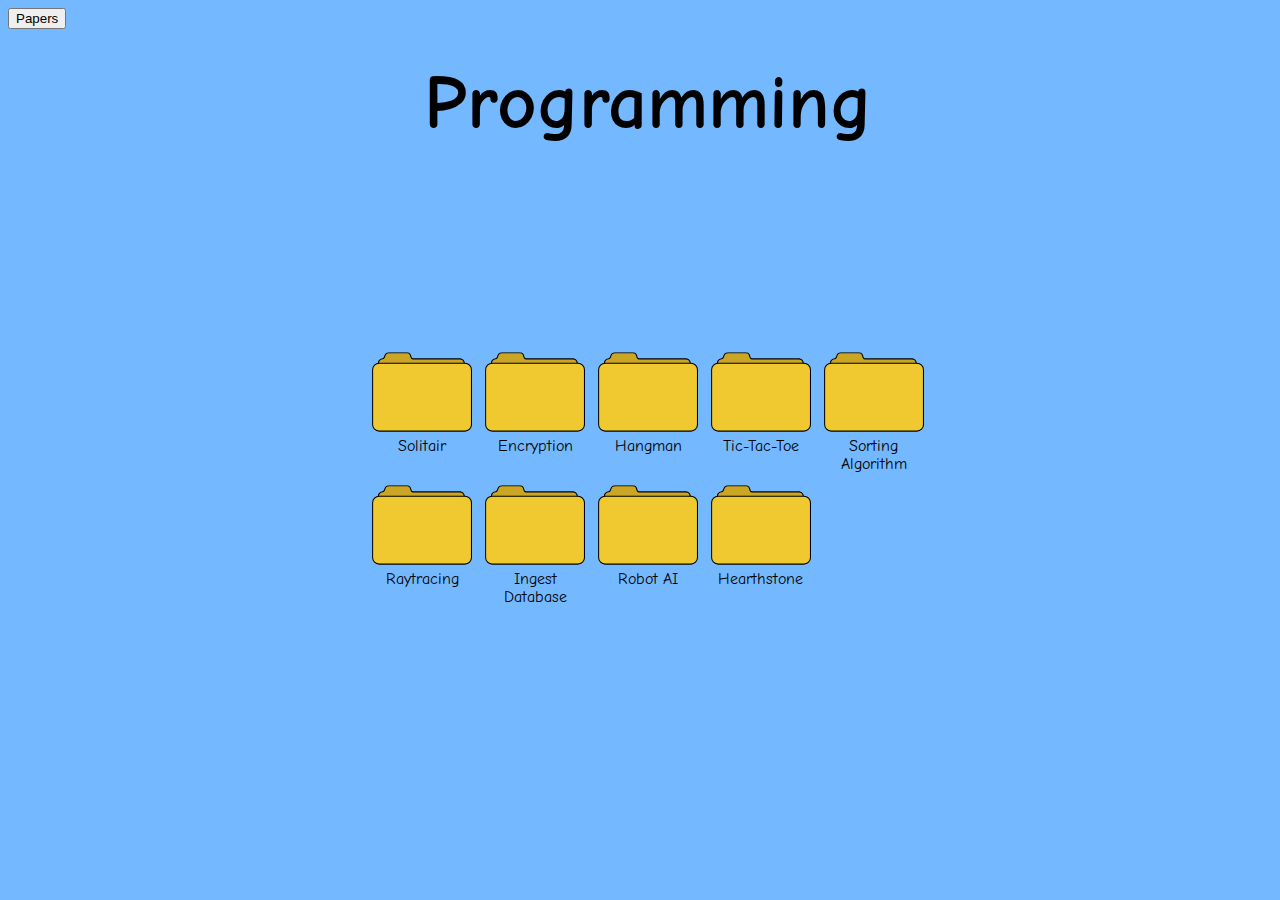
==== index.html @ 3d907f5b "s" ====
<html>
    <head>
        <meta charset="UTF-8">
        <title>Portfolio</title>
        <link rel="stylesheet" href="style.css">  
        <link rel="stylesheet" href="transission.css">  
        <link href="https://fonts.googleapis.com/css2?family=Comic+Neue:wght@300&display=swap" rel="stylesheet">  
        <link href="https://fonts.googleapis.com/css2?family=Comic+Neue:wght@300;400&display=swap" rel="stylesheet">
    </head>
<body>
    <h1>Programming</h1>
    <button onclick="location.href='mainSides/papers.html';">Papers</button>
    <div class="grid-container">
        <div class="grid-item" onclick="location.href='programming/solitair.html';">
            <svg id="Layer_1" data-name="Layer 1" xmlns="http://www.w3.org/2000/svg" viewBox="0 0 277 220"><defs><style>.cls-1{fill:#cba524;}.cls-2{fill:#fff;stroke:#000;stroke-miterlimit:10;stroke-width:3px;}.cls-3{fill:#efc92f;}</style></defs><path class="cls-1" d="M373.75,260.5a12.32,12.32,0,0,1-9.17-4,2.49,2.49,0,0,0-1.85-.82,2.44,2.44,0,0,0-.8.13,14.19,14.19,0,0,1-4.47.73H306.71c-.21,0-.41,0-.62,0l-.9-.05-.47.46a10.7,10.7,0,0,1-7.54,3h-7.79a11.28,11.28,0,0,1-11.5-11v-7c0-5.94,6-10.49,11.64-11,3.26-.31,4.41-3.45,5.53-6.49,1.7-4.66,3.63-9.93,12.61-9.93H356.5c7.76,0,9.31,4.92,10.8,9.68,1.08,3.43,2.31,7.32,6.45,7.32H502.42c7.21,0,13.08,5.62,13.08,12.53V248c0,6.91-5.87,12.53-13.08,12.53Z" transform="translate(-260 -213)"/><path d="M356.5,216c6.34,0,7.69,3.28,9.37,8.63,1.12,3.53,2.64,8.37,7.88,8.37H502.42A11.33,11.33,0,0,1,514,244V248a11.33,11.33,0,0,1-11.58,11H373.75a10.82,10.82,0,0,1-8.05-3.54,4,4,0,0,0-3-1.32,3.93,3.93,0,0,0-1.27.21,12.69,12.69,0,0,1-4,.65H306.71l-.52,0-.24,0-1.33-.08-.95.93a9.22,9.22,0,0,1-6.49,2.61h-7.79a9.78,9.78,0,0,1-10-9.52v-7c0-5.05,5.42-9.07,10.28-9.53,4.21-.4,5.64-4.32,6.8-7.47,1.68-4.6,3.27-8.94,11.2-8.94H356.5m0-3H307.67c-16.1,0-12.14,15.84-18.28,16.42s-13,5.61-13,12.52v7a12.76,12.76,0,0,0,13,12.52h7.79a12.24,12.24,0,0,0,8.59-3.47c.31,0,.62.05.94.05h50.75a15.56,15.56,0,0,0,5-.81,1.13,1.13,0,0,1,.32-.05,1,1,0,0,1,.74.33A13.79,13.79,0,0,0,373.75,262H502.42c8.05,0,14.58-6.28,14.58-14V244c0-7.75-6.53-14-14.58-14H373.75c-7.38,0-2.18-17-17.25-17Z" transform="translate(-260 -213)"/><path class="cls-2" d="M291.5,228.5" transform="translate(-260 -213)"/><path class="cls-2" d="M298,225" transform="translate(-260 -213)"/><path class="cls-2" d="M297,225" transform="translate(-260 -213)"/><rect class="cls-3" x="1.5" y="30.5" width="274" height="188" rx="18.29"/><path d="M517.21,245A16.81,16.81,0,0,1,534,261.79V413.21A16.81,16.81,0,0,1,517.21,430H279.79A16.81,16.81,0,0,1,263,413.21V261.79A16.81,16.81,0,0,1,279.79,245H517.21m0-3H279.79A19.79,19.79,0,0,0,260,261.79V413.21A19.79,19.79,0,0,0,279.79,433H517.21A19.79,19.79,0,0,0,537,413.21V261.79A19.79,19.79,0,0,0,517.21,242Z" transform="translate(-260 -213)"/></svg>
            <p href="programming/solitair.html">Solitair</p>
        </div>
        <div class="grid-item" onclick="location.href='programming/encryption.html';">
            <svg id="Layer_1" data-name="Layer 1" xmlns="http://www.w3.org/2000/svg" viewBox="0 0 277 220"><defs><style>.cls-1{fill:#cba524;}.cls-2{fill:#fff;stroke:#000;stroke-miterlimit:10;stroke-width:3px;}.cls-3{fill:#efc92f;}</style></defs><path class="cls-1" d="M373.75,260.5a12.32,12.32,0,0,1-9.17-4,2.49,2.49,0,0,0-1.85-.82,2.44,2.44,0,0,0-.8.13,14.19,14.19,0,0,1-4.47.73H306.71c-.21,0-.41,0-.62,0l-.9-.05-.47.46a10.7,10.7,0,0,1-7.54,3h-7.79a11.28,11.28,0,0,1-11.5-11v-7c0-5.94,6-10.49,11.64-11,3.26-.31,4.41-3.45,5.53-6.49,1.7-4.66,3.63-9.93,12.61-9.93H356.5c7.76,0,9.31,4.92,10.8,9.68,1.08,3.43,2.31,7.32,6.45,7.32H502.42c7.21,0,13.08,5.62,13.08,12.53V248c0,6.91-5.87,12.53-13.08,12.53Z" transform="translate(-260 -213)"/><path d="M356.5,216c6.34,0,7.69,3.28,9.37,8.63,1.12,3.53,2.64,8.37,7.88,8.37H502.42A11.33,11.33,0,0,1,514,244V248a11.33,11.33,0,0,1-11.58,11H373.75a10.82,10.82,0,0,1-8.05-3.54,4,4,0,0,0-3-1.32,3.93,3.93,0,0,0-1.27.21,12.69,12.69,0,0,1-4,.65H306.71l-.52,0-.24,0-1.33-.08-.95.93a9.22,9.22,0,0,1-6.49,2.61h-7.79a9.78,9.78,0,0,1-10-9.52v-7c0-5.05,5.42-9.07,10.28-9.53,4.21-.4,5.64-4.32,6.8-7.47,1.68-4.6,3.27-8.94,11.2-8.94H356.5m0-3H307.67c-16.1,0-12.14,15.84-18.28,16.42s-13,5.61-13,12.52v7a12.76,12.76,0,0,0,13,12.52h7.79a12.24,12.24,0,0,0,8.59-3.47c.31,0,.62.05.94.05h50.75a15.56,15.56,0,0,0,5-.81,1.13,1.13,0,0,1,.32-.05,1,1,0,0,1,.74.33A13.79,13.79,0,0,0,373.75,262H502.42c8.05,0,14.58-6.28,14.58-14V244c0-7.75-6.53-14-14.58-14H373.75c-7.38,0-2.18-17-17.25-17Z" transform="translate(-260 -213)"/><path class="cls-2" d="M291.5,228.5" transform="translate(-260 -213)"/><path class="cls-2" d="M298,225" transform="translate(-260 -213)"/><path class="cls-2" d="M297,225" transform="translate(-260 -213)"/><rect class="cls-3" x="1.5" y="30.5" width="274" height="188" rx="18.29"/><path d="M517.21,245A16.81,16.81,0,0,1,534,261.79V413.21A16.81,16.81,0,0,1,517.21,430H279.79A16.81,16.81,0,0,1,263,413.21V261.79A16.81,16.81,0,0,1,279.79,245H517.21m0-3H279.79A19.79,19.79,0,0,0,260,261.79V413.21A19.79,19.79,0,0,0,279.79,433H517.21A19.79,19.79,0,0,0,537,413.21V261.79A19.79,19.79,0,0,0,517.21,242Z" transform="translate(-260 -213)"/></svg>
            <p>Encryption</p>
        </div>
        <div class="grid-item" onclick="location.href='programming/hangman.html';">
            <svg id="Layer_1" data-name="Layer 1" xmlns="http://www.w3.org/2000/svg" viewBox="0 0 277 220"><defs><style>.cls-1{fill:#cba524;}.cls-2{fill:#fff;stroke:#000;stroke-miterlimit:10;stroke-width:3px;}.cls-3{fill:#efc92f;}</style></defs><path class="cls-1" d="M373.75,260.5a12.32,12.32,0,0,1-9.17-4,2.49,2.49,0,0,0-1.85-.82,2.44,2.44,0,0,0-.8.13,14.19,14.19,0,0,1-4.47.73H306.71c-.21,0-.41,0-.62,0l-.9-.05-.47.46a10.7,10.7,0,0,1-7.54,3h-7.79a11.28,11.28,0,0,1-11.5-11v-7c0-5.94,6-10.49,11.64-11,3.26-.31,4.41-3.45,5.53-6.49,1.7-4.66,3.63-9.93,12.61-9.93H356.5c7.76,0,9.31,4.92,10.8,9.68,1.08,3.43,2.31,7.32,6.45,7.32H502.42c7.21,0,13.08,5.62,13.08,12.53V248c0,6.91-5.87,12.53-13.08,12.53Z" transform="translate(-260 -213)"/><path d="M356.5,216c6.34,0,7.69,3.28,9.37,8.63,1.12,3.53,2.64,8.37,7.88,8.37H502.42A11.33,11.33,0,0,1,514,244V248a11.33,11.33,0,0,1-11.58,11H373.75a10.82,10.82,0,0,1-8.05-3.54,4,4,0,0,0-3-1.32,3.93,3.93,0,0,0-1.27.21,12.69,12.69,0,0,1-4,.65H306.71l-.52,0-.24,0-1.33-.08-.95.93a9.22,9.22,0,0,1-6.49,2.61h-7.79a9.78,9.78,0,0,1-10-9.52v-7c0-5.05,5.42-9.07,10.28-9.53,4.21-.4,5.64-4.32,6.8-7.47,1.68-4.6,3.27-8.94,11.2-8.94H356.5m0-3H307.67c-16.1,0-12.14,15.84-18.28,16.42s-13,5.61-13,12.52v7a12.76,12.76,0,0,0,13,12.52h7.79a12.24,12.24,0,0,0,8.59-3.47c.31,0,.62.05.94.05h50.75a15.56,15.56,0,0,0,5-.81,1.13,1.13,0,0,1,.32-.05,1,1,0,0,1,.74.33A13.79,13.79,0,0,0,373.75,262H502.42c8.05,0,14.58-6.28,14.58-14V244c0-7.75-6.53-14-14.58-14H373.75c-7.38,0-2.18-17-17.25-17Z" transform="translate(-260 -213)"/><path class="cls-2" d="M291.5,228.5" transform="translate(-260 -213)"/><path class="cls-2" d="M298,225" transform="translate(-260 -213)"/><path class="cls-2" d="M297,225" transform="translate(-260 -213)"/><rect class="cls-3" x="1.5" y="30.5" width="274" height="188" rx="18.29"/><path d="M517.21,245A16.81,16.81,0,0,1,534,261.79V413.21A16.81,16.81,0,0,1,517.21,430H279.79A16.81,16.81,0,0,1,263,413.21V261.79A16.81,16.81,0,0,1,279.79,245H517.21m0-3H279.79A19.79,19.79,0,0,0,260,261.79V413.21A19.79,19.79,0,0,0,279.79,433H517.21A19.79,19.79,0,0,0,537,413.21V261.79A19.79,19.79,0,0,0,517.21,242Z" transform="translate(-260 -213)"/></svg>
            <p>Hangman</p>
        </div>
        <div class="grid-item">
            <svg id="Layer_1" data-name="Layer 1" xmlns="http://www.w3.org/2000/svg" viewBox="0 0 277 220"><defs><style>.cls-1{fill:#cba524;}.cls-2{fill:#fff;stroke:#000;stroke-miterlimit:10;stroke-width:3px;}.cls-3{fill:#efc92f;}</style></defs><path class="cls-1" d="M373.75,260.5a12.32,12.32,0,0,1-9.17-4,2.49,2.49,0,0,0-1.85-.82,2.44,2.44,0,0,0-.8.13,14.19,14.19,0,0,1-4.47.73H306.71c-.21,0-.41,0-.62,0l-.9-.05-.47.46a10.7,10.7,0,0,1-7.54,3h-7.79a11.28,11.28,0,0,1-11.5-11v-7c0-5.94,6-10.49,11.64-11,3.26-.31,4.41-3.45,5.53-6.49,1.7-4.66,3.63-9.93,12.61-9.93H356.5c7.76,0,9.31,4.92,10.8,9.68,1.08,3.43,2.31,7.32,6.45,7.32H502.42c7.21,0,13.08,5.62,13.08,12.53V248c0,6.91-5.87,12.53-13.08,12.53Z" transform="translate(-260 -213)"/><path d="M356.5,216c6.34,0,7.69,3.28,9.37,8.63,1.12,3.53,2.64,8.37,7.88,8.37H502.42A11.33,11.33,0,0,1,514,244V248a11.33,11.33,0,0,1-11.58,11H373.75a10.82,10.82,0,0,1-8.05-3.54,4,4,0,0,0-3-1.32,3.93,3.93,0,0,0-1.27.21,12.69,12.69,0,0,1-4,.65H306.71l-.52,0-.24,0-1.33-.08-.95.93a9.22,9.22,0,0,1-6.49,2.61h-7.79a9.78,9.78,0,0,1-10-9.52v-7c0-5.05,5.42-9.07,10.28-9.53,4.21-.4,5.64-4.32,6.8-7.47,1.68-4.6,3.27-8.94,11.2-8.94H356.5m0-3H307.67c-16.1,0-12.14,15.84-18.28,16.42s-13,5.61-13,12.52v7a12.76,12.76,0,0,0,13,12.52h7.79a12.24,12.24,0,0,0,8.59-3.47c.31,0,.62.05.94.05h50.75a15.56,15.56,0,0,0,5-.81,1.13,1.13,0,0,1,.32-.05,1,1,0,0,1,.74.33A13.79,13.79,0,0,0,373.75,262H502.42c8.05,0,14.58-6.28,14.58-14V244c0-7.75-6.53-14-14.58-14H373.75c-7.38,0-2.18-17-17.25-17Z" transform="translate(-260 -213)"/><path class="cls-2" d="M291.5,228.5" transform="translate(-260 -213)"/><path class="cls-2" d="M298,225" transform="translate(-260 -213)"/><path class="cls-2" d="M297,225" transform="translate(-260 -213)"/><rect class="cls-3" x="1.5" y="30.5" width="274" height="188" rx="18.29"/><path d="M517.21,245A16.81,16.81,0,0,1,534,261.79V413.21A16.81,16.81,0,0,1,517.21,430H279.79A16.81,16.81,0,0,1,263,413.21V261.79A16.81,16.81,0,0,1,279.79,245H517.21m0-3H279.79A19.79,19.79,0,0,0,260,261.79V413.21A19.79,19.79,0,0,0,279.79,433H517.21A19.79,19.79,0,0,0,537,413.21V261.79A19.79,19.79,0,0,0,517.21,242Z" transform="translate(-260 -213)"/></svg>
            <p>Tic-Tac-Toe</p>
        </div>
        <div class="grid-item">
            <svg id="Layer_1" data-name="Layer 1" xmlns="http://www.w3.org/2000/svg" viewBox="0 0 277 220"><defs><style>.cls-1{fill:#cba524;}.cls-2{fill:#fff;stroke:#000;stroke-miterlimit:10;stroke-width:3px;}.cls-3{fill:#efc92f;}</style></defs><path class="cls-1" d="M373.75,260.5a12.32,12.32,0,0,1-9.17-4,2.49,2.49,0,0,0-1.85-.82,2.44,2.44,0,0,0-.8.13,14.19,14.19,0,0,1-4.47.73H306.71c-.21,0-.41,0-.62,0l-.9-.05-.47.46a10.7,10.7,0,0,1-7.54,3h-7.79a11.28,11.28,0,0,1-11.5-11v-7c0-5.94,6-10.49,11.64-11,3.26-.31,4.41-3.45,5.53-6.49,1.7-4.66,3.63-9.93,12.61-9.93H356.5c7.76,0,9.31,4.92,10.8,9.68,1.08,3.43,2.31,7.32,6.45,7.32H502.42c7.21,0,13.08,5.62,13.08,12.53V248c0,6.91-5.87,12.53-13.08,12.53Z" transform="translate(-260 -213)"/><path d="M356.5,216c6.34,0,7.69,3.28,9.37,8.63,1.12,3.53,2.64,8.37,7.88,8.37H502.42A11.33,11.33,0,0,1,514,244V248a11.33,11.33,0,0,1-11.58,11H373.75a10.82,10.82,0,0,1-8.05-3.54,4,4,0,0,0-3-1.32,3.93,3.93,0,0,0-1.27.21,12.69,12.69,0,0,1-4,.65H306.71l-.52,0-.24,0-1.33-.08-.95.93a9.22,9.22,0,0,1-6.49,2.61h-7.79a9.78,9.78,0,0,1-10-9.52v-7c0-5.05,5.42-9.07,10.28-9.53,4.21-.4,5.64-4.32,6.8-7.47,1.68-4.6,3.27-8.94,11.2-8.94H356.5m0-3H307.67c-16.1,0-12.14,15.84-18.28,16.42s-13,5.61-13,12.52v7a12.76,12.76,0,0,0,13,12.52h7.79a12.24,12.24,0,0,0,8.59-3.47c.31,0,.62.05.94.05h50.75a15.56,15.56,0,0,0,5-.81,1.13,1.13,0,0,1,.32-.05,1,1,0,0,1,.74.33A13.79,13.79,0,0,0,373.75,262H502.42c8.05,0,14.58-6.28,14.58-14V244c0-7.75-6.53-14-14.58-14H373.75c-7.38,0-2.18-17-17.25-17Z" transform="translate(-260 -213)"/><path class="cls-2" d="M291.5,228.5" transform="translate(-260 -213)"/><path class="cls-2" d="M298,225" transform="translate(-260 -213)"/><path class="cls-2" d="M297,225" transform="translate(-260 -213)"/><rect class="cls-3" x="1.5" y="30.5" width="274" height="188" rx="18.29"/><path d="M517.21,245A16.81,16.81,0,0,1,534,261.79V413.21A16.81,16.81,0,0,1,517.21,430H279.79A16.81,16.81,0,0,1,263,413.21V261.79A16.81,16.81,0,0,1,279.79,245H517.21m0-3H279.79A19.79,19.79,0,0,0,260,261.79V413.21A19.79,19.79,0,0,0,279.79,433H517.21A19.79,19.79,0,0,0,537,413.21V261.79A19.79,19.79,0,0,0,517.21,242Z" transform="translate(-260 -213)"/></svg>
            <p>Sorting Algorithm</p>
        </div>
        <div class="grid-item">
            <svg id="Layer_1" data-name="Layer 1" xmlns="http://www.w3.org/2000/svg" viewBox="0 0 277 220"><defs><style>.cls-1{fill:#cba524;}.cls-2{fill:#fff;stroke:#000;stroke-miterlimit:10;stroke-width:3px;}.cls-3{fill:#efc92f;}</style></defs><path class="cls-1" d="M373.75,260.5a12.32,12.32,0,0,1-9.17-4,2.49,2.49,0,0,0-1.85-.82,2.44,2.44,0,0,0-.8.13,14.19,14.19,0,0,1-4.47.73H306.71c-.21,0-.41,0-.62,0l-.9-.05-.47.46a10.7,10.7,0,0,1-7.54,3h-7.79a11.28,11.28,0,0,1-11.5-11v-7c0-5.94,6-10.49,11.64-11,3.26-.31,4.41-3.45,5.53-6.49,1.7-4.66,3.63-9.93,12.61-9.93H356.5c7.76,0,9.31,4.92,10.8,9.68,1.08,3.43,2.31,7.32,6.45,7.32H502.42c7.21,0,13.08,5.62,13.08,12.53V248c0,6.91-5.87,12.53-13.08,12.53Z" transform="translate(-260 -213)"/><path d="M356.5,216c6.34,0,7.69,3.28,9.37,8.63,1.12,3.53,2.64,8.37,7.88,8.37H502.42A11.33,11.33,0,0,1,514,244V248a11.33,11.33,0,0,1-11.58,11H373.75a10.82,10.82,0,0,1-8.05-3.54,4,4,0,0,0-3-1.32,3.93,3.93,0,0,0-1.27.21,12.69,12.69,0,0,1-4,.65H306.71l-.52,0-.24,0-1.33-.08-.95.93a9.22,9.22,0,0,1-6.49,2.61h-7.79a9.78,9.78,0,0,1-10-9.52v-7c0-5.05,5.42-9.07,10.28-9.53,4.21-.4,5.64-4.32,6.8-7.47,1.68-4.6,3.27-8.94,11.2-8.94H356.5m0-3H307.67c-16.1,0-12.14,15.84-18.28,16.42s-13,5.61-13,12.52v7a12.76,12.76,0,0,0,13,12.52h7.79a12.24,12.24,0,0,0,8.59-3.47c.31,0,.62.05.94.05h50.75a15.56,15.56,0,0,0,5-.81,1.13,1.13,0,0,1,.32-.05,1,1,0,0,1,.74.33A13.79,13.79,0,0,0,373.75,262H502.42c8.05,0,14.58-6.28,14.58-14V244c0-7.75-6.53-14-14.58-14H373.75c-7.38,0-2.18-17-17.25-17Z" transform="translate(-260 -213)"/><path class="cls-2" d="M291.5,228.5" transform="translate(-260 -213)"/><path class="cls-2" d="M298,225" transform="translate(-260 -213)"/><path class="cls-2" d="M297,225" transform="translate(-260 -213)"/><rect class="cls-3" x="1.5" y="30.5" width="274" height="188" rx="18.29"/><path d="M517.21,245A16.81,16.81,0,0,1,534,261.79V413.21A16.81,16.81,0,0,1,517.21,430H279.79A16.81,16.81,0,0,1,263,413.21V261.79A16.81,16.81,0,0,1,279.79,245H517.21m0-3H279.79A19.79,19.79,0,0,0,260,261.79V413.21A19.79,19.79,0,0,0,279.79,433H517.21A19.79,19.79,0,0,0,537,413.21V261.79A19.79,19.79,0,0,0,517.21,242Z" transform="translate(-260 -213)"/></svg>
            <p>Raytracing</p>
        </div>
        <div class="grid-item">
            <svg id="Layer_1" data-name="Layer 1" xmlns="http://www.w3.org/2000/svg" viewBox="0 0 277 220"><defs><style>.cls-1{fill:#cba524;}.cls-2{fill:#fff;stroke:#000;stroke-miterlimit:10;stroke-width:3px;}.cls-3{fill:#efc92f;}</style></defs><path class="cls-1" d="M373.75,260.5a12.32,12.32,0,0,1-9.17-4,2.49,2.49,0,0,0-1.85-.82,2.44,2.44,0,0,0-.8.13,14.19,14.19,0,0,1-4.47.73H306.71c-.21,0-.41,0-.62,0l-.9-.05-.47.46a10.7,10.7,0,0,1-7.54,3h-7.79a11.28,11.28,0,0,1-11.5-11v-7c0-5.94,6-10.49,11.64-11,3.26-.31,4.41-3.45,5.53-6.49,1.7-4.66,3.63-9.93,12.61-9.93H356.5c7.76,0,9.31,4.92,10.8,9.68,1.08,3.43,2.31,7.32,6.45,7.32H502.42c7.21,0,13.08,5.62,13.08,12.53V248c0,6.91-5.87,12.53-13.08,12.53Z" transform="translate(-260 -213)"/><path d="M356.5,216c6.34,0,7.69,3.28,9.37,8.63,1.12,3.53,2.64,8.37,7.88,8.37H502.42A11.33,11.33,0,0,1,514,244V248a11.33,11.33,0,0,1-11.58,11H373.75a10.82,10.82,0,0,1-8.05-3.54,4,4,0,0,0-3-1.32,3.93,3.93,0,0,0-1.27.21,12.69,12.69,0,0,1-4,.65H306.71l-.52,0-.24,0-1.33-.08-.95.93a9.22,9.22,0,0,1-6.49,2.61h-7.79a9.78,9.78,0,0,1-10-9.52v-7c0-5.05,5.42-9.07,10.28-9.53,4.21-.4,5.64-4.32,6.8-7.47,1.68-4.6,3.27-8.94,11.2-8.94H356.5m0-3H307.67c-16.1,0-12.14,15.84-18.28,16.42s-13,5.61-13,12.52v7a12.76,12.76,0,0,0,13,12.52h7.79a12.24,12.24,0,0,0,8.59-3.47c.31,0,.62.05.94.05h50.75a15.56,15.56,0,0,0,5-.81,1.13,1.13,0,0,1,.32-.05,1,1,0,0,1,.74.33A13.79,13.79,0,0,0,373.75,262H502.42c8.05,0,14.58-6.28,14.58-14V244c0-7.75-6.53-14-14.58-14H373.75c-7.38,0-2.18-17-17.25-17Z" transform="translate(-260 -213)"/><path class="cls-2" d="M291.5,228.5" transform="translate(-260 -213)"/><path class="cls-2" d="M298,225" transform="translate(-260 -213)"/><path class="cls-2" d="M297,225" transform="translate(-260 -213)"/><rect class="cls-3" x="1.5" y="30.5" width="274" height="188" rx="18.29"/><path d="M517.21,245A16.81,16.81,0,0,1,534,261.79V413.21A16.81,16.81,0,0,1,517.21,430H279.79A16.81,16.81,0,0,1,263,413.21V261.79A16.81,16.81,0,0,1,279.79,245H517.21m0-3H279.79A19.79,19.79,0,0,0,260,261.79V413.21A19.79,19.79,0,0,0,279.79,433H517.21A19.79,19.79,0,0,0,537,413.21V261.79A19.79,19.79,0,0,0,517.21,242Z" transform="translate(-260 -213)"/></svg>
            <p>Ingest Database</p>
        </div>
        <div class="grid-item">
            <svg id="Layer_1" data-name="Layer 1" xmlns="http://www.w3.org/2000/svg" viewBox="0 0 277 220"><defs><style>.cls-1{fill:#cba524;}.cls-2{fill:#fff;stroke:#000;stroke-miterlimit:10;stroke-width:3px;}.cls-3{fill:#efc92f;}</style></defs><path class="cls-1" d="M373.75,260.5a12.32,12.32,0,0,1-9.17-4,2.49,2.49,0,0,0-1.85-.82,2.44,2.44,0,0,0-.8.13,14.19,14.19,0,0,1-4.47.73H306.71c-.21,0-.41,0-.62,0l-.9-.05-.47.46a10.7,10.7,0,0,1-7.54,3h-7.79a11.28,11.28,0,0,1-11.5-11v-7c0-5.94,6-10.49,11.64-11,3.26-.31,4.41-3.45,5.53-6.49,1.7-4.66,3.63-9.93,12.61-9.93H356.5c7.76,0,9.31,4.92,10.8,9.68,1.08,3.43,2.31,7.32,6.45,7.32H502.42c7.21,0,13.08,5.62,13.08,12.53V248c0,6.91-5.87,12.53-13.08,12.53Z" transform="translate(-260 -213)"/><path d="M356.5,216c6.34,0,7.69,3.28,9.37,8.63,1.12,3.53,2.64,8.37,7.88,8.37H502.42A11.33,11.33,0,0,1,514,244V248a11.33,11.33,0,0,1-11.58,11H373.75a10.82,10.82,0,0,1-8.05-3.54,4,4,0,0,0-3-1.32,3.93,3.93,0,0,0-1.27.21,12.69,12.69,0,0,1-4,.65H306.71l-.52,0-.24,0-1.33-.08-.95.93a9.22,9.22,0,0,1-6.49,2.61h-7.79a9.78,9.78,0,0,1-10-9.52v-7c0-5.05,5.42-9.07,10.28-9.53,4.21-.4,5.64-4.32,6.8-7.47,1.68-4.6,3.27-8.94,11.2-8.94H356.5m0-3H307.67c-16.1,0-12.14,15.84-18.28,16.42s-13,5.61-13,12.52v7a12.76,12.76,0,0,0,13,12.52h7.79a12.24,12.24,0,0,0,8.59-3.47c.31,0,.62.05.94.05h50.75a15.56,15.56,0,0,0,5-.81,1.13,1.13,0,0,1,.32-.05,1,1,0,0,1,.74.33A13.79,13.79,0,0,0,373.75,262H502.42c8.05,0,14.58-6.28,14.58-14V244c0-7.75-6.53-14-14.58-14H373.75c-7.38,0-2.18-17-17.25-17Z" transform="translate(-260 -213)"/><path class="cls-2" d="M291.5,228.5" transform="translate(-260 -213)"/><path class="cls-2" d="M298,225" transform="translate(-260 -213)"/><path class="cls-2" d="M297,225" transform="translate(-260 -213)"/><rect class="cls-3" x="1.5" y="30.5" width="274" height="188" rx="18.29"/><path d="M517.21,245A16.81,16.81,0,0,1,534,261.79V413.21A16.81,16.81,0,0,1,517.21,430H279.79A16.81,16.81,0,0,1,263,413.21V261.79A16.81,16.81,0,0,1,279.79,245H517.21m0-3H279.79A19.79,19.79,0,0,0,260,261.79V413.21A19.79,19.79,0,0,0,279.79,433H517.21A19.79,19.79,0,0,0,537,413.21V261.79A19.79,19.79,0,0,0,517.21,242Z" transform="translate(-260 -213)"/></svg>
            <p>Robot AI</p>
        </div>
        <div class="grid-item">
            <svg id="Layer_1" data-name="Layer 1" xmlns="http://www.w3.org/2000/svg" viewBox="0 0 277 220"><defs><style>.cls-1{fill:#cba524;}.cls-2{fill:#fff;stroke:#000;stroke-miterlimit:10;stroke-width:3px;}.cls-3{fill:#efc92f;}</style></defs><path class="cls-1" d="M373.75,260.5a12.32,12.32,0,0,1-9.17-4,2.49,2.49,0,0,0-1.85-.82,2.44,2.44,0,0,0-.8.13,14.19,14.19,0,0,1-4.47.73H306.71c-.21,0-.41,0-.62,0l-.9-.05-.47.46a10.7,10.7,0,0,1-7.54,3h-7.79a11.28,11.28,0,0,1-11.5-11v-7c0-5.94,6-10.49,11.64-11,3.26-.31,4.41-3.45,5.53-6.49,1.7-4.66,3.63-9.93,12.61-9.93H356.5c7.76,0,9.31,4.92,10.8,9.68,1.08,3.43,2.31,7.32,6.45,7.32H502.42c7.21,0,13.08,5.62,13.08,12.53V248c0,6.91-5.87,12.53-13.08,12.53Z" transform="translate(-260 -213)"/><path d="M356.5,216c6.34,0,7.69,3.28,9.37,8.63,1.12,3.53,2.64,8.37,7.88,8.37H502.42A11.33,11.33,0,0,1,514,244V248a11.33,11.33,0,0,1-11.58,11H373.75a10.82,10.82,0,0,1-8.05-3.54,4,4,0,0,0-3-1.32,3.93,3.93,0,0,0-1.27.21,12.69,12.69,0,0,1-4,.65H306.71l-.52,0-.24,0-1.33-.08-.95.93a9.22,9.22,0,0,1-6.49,2.61h-7.79a9.78,9.78,0,0,1-10-9.52v-7c0-5.05,5.42-9.07,10.28-9.53,4.21-.4,5.64-4.32,6.8-7.47,1.68-4.6,3.27-8.94,11.2-8.94H356.5m0-3H307.67c-16.1,0-12.14,15.84-18.28,16.42s-13,5.61-13,12.52v7a12.76,12.76,0,0,0,13,12.52h7.79a12.24,12.24,0,0,0,8.59-3.47c.31,0,.62.05.94.05h50.75a15.56,15.56,0,0,0,5-.81,1.13,1.13,0,0,1,.32-.05,1,1,0,0,1,.74.33A13.79,13.79,0,0,0,373.75,262H502.42c8.05,0,14.58-6.28,14.58-14V244c0-7.75-6.53-14-14.58-14H373.75c-7.38,0-2.18-17-17.25-17Z" transform="translate(-260 -213)"/><path class="cls-2" d="M291.5,228.5" transform="translate(-260 -213)"/><path class="cls-2" d="M298,225" transform="translate(-260 -213)"/><path class="cls-2" d="M297,225" transform="translate(-260 -213)"/><rect class="cls-3" x="1.5" y="30.5" width="274" height="188" rx="18.29"/><path d="M517.21,245A16.81,16.81,0,0,1,534,261.79V413.21A16.81,16.81,0,0,1,517.21,430H279.79A16.81,16.81,0,0,1,263,413.21V261.79A16.81,16.81,0,0,1,279.79,245H517.21m0-3H279.79A19.79,19.79,0,0,0,260,261.79V413.21A19.79,19.79,0,0,0,279.79,433H517.21A19.79,19.79,0,0,0,537,413.21V261.79A19.79,19.79,0,0,0,517.21,242Z" transform="translate(-260 -213)"/></svg>
            <p>Hearthstone</p>
        </div>
      </div>
</body>
</html>
---- style.css ----
body {
    background-color: #74b9ff;
    font-family: 'Comic Neue', cursive;
}

p {
    margin-top: 5px;
}

h1 {
    font-family: 'Comic Neue', cursive;
    position: absolute;
    width: 100%;
    text-align: center;
    font-size: 6vw;
}

.grid-container {
    position: absolute;
    display: grid;
    grid-template-columns: auto auto auto auto auto;
    transform: translate(-50%, -50%);
    margin-left: 50%;
    margin-right: 50%;
    margin-top: 50vh;
    margin-bottom: 50vh;
  }

.grid-item {
    text-align: center;
    padding: 0.5vw;
    width: 100px;
    height: 120px;
  }
  .grid-item:hover {
      background-color: #0984e3;
  }
---- transission.css ----
body {
    animation: transitionIn 1s;
}

.nextButton:active {
    animation: transitionOut 1s;
}

@keyframes transitionIn {
    from {
        opacity: 0;
        transform: translate(100%, 0%);
    }
    to {
        opacity: 1;
        transform: translate(0%, 0%);
    }
}
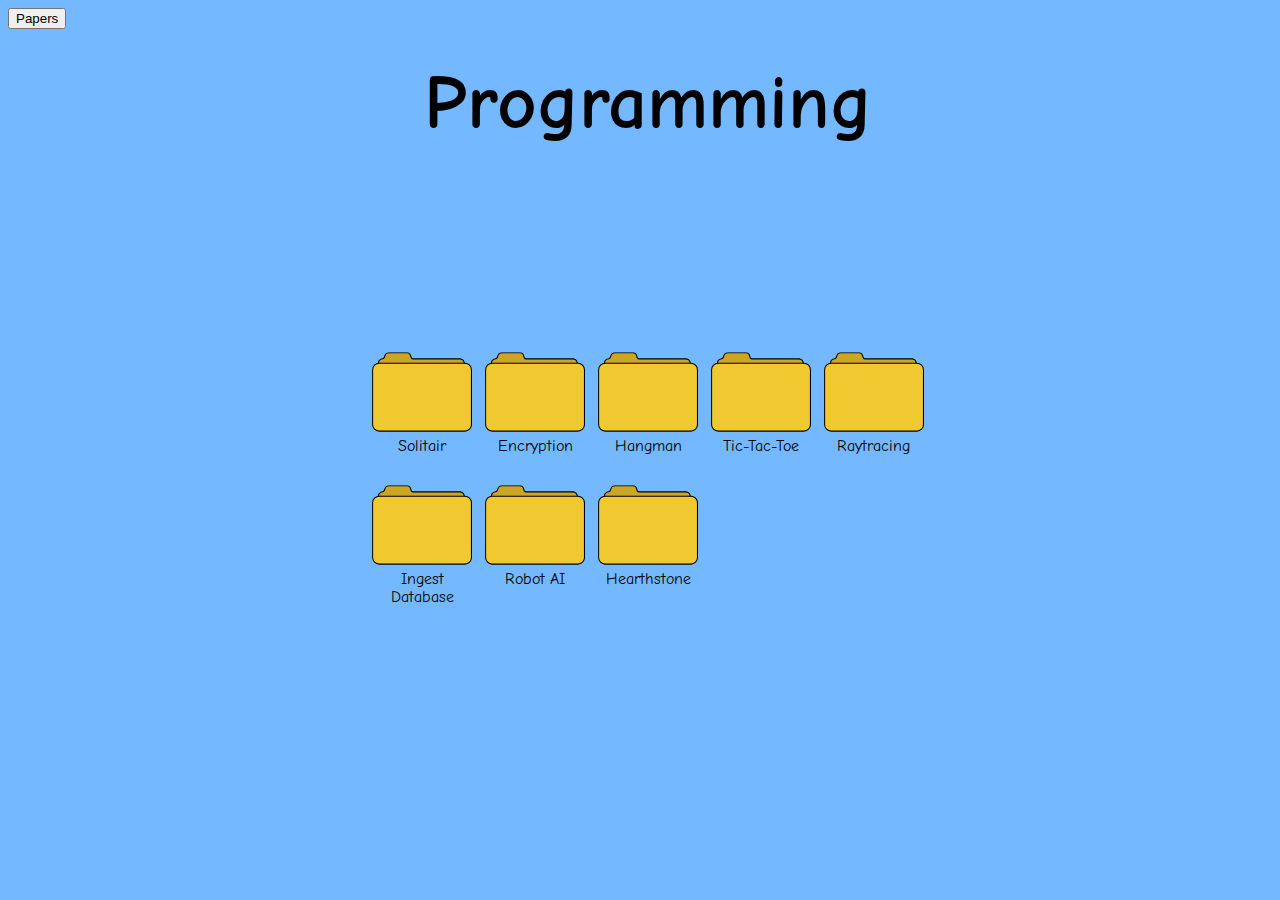
==== commit 2152dc2b: "sorting alg deleted" ====
--- a/index.html
+++ b/index.html
@@ -23,13 +23,9 @@
             <svg id="Layer_1" data-name="Layer 1" xmlns="http://www.w3.org/2000/svg" viewBox="0 0 277 220"><defs><style>.cls-1{fill:#cba524;}.cls-2{fill:#fff;stroke:#000;stroke-miterlimit:10;stroke-width:3px;}.cls-3{fill:#efc92f;}</style></defs><path class="cls-1" d="M373.75,260.5a12.32,12.32,0,0,1-9.17-4,2.49,2.49,0,0,0-1.85-.82,2.44,2.44,0,0,0-.8.13,14.19,14.19,0,0,1-4.47.73H306.71c-.21,0-.41,0-.62,0l-.9-.05-.47.46a10.7,10.7,0,0,1-7.54,3h-7.79a11.28,11.28,0,0,1-11.5-11v-7c0-5.94,6-10.49,11.64-11,3.26-.31,4.41-3.45,5.53-6.49,1.7-4.66,3.63-9.93,12.61-9.93H356.5c7.76,0,9.31,4.92,10.8,9.68,1.08,3.43,2.31,7.32,6.45,7.32H502.42c7.21,0,13.08,5.62,13.08,12.53V248c0,6.91-5.87,12.53-13.08,12.53Z" transform="translate(-260 -213)"/><path d="M356.5,216c6.34,0,7.69,3.28,9.37,8.63,1.12,3.53,2.64,8.37,7.88,8.37H502.42A11.33,11.33,0,0,1,514,244V248a11.33,11.33,0,0,1-11.58,11H373.75a10.82,10.82,0,0,1-8.05-3.54,4,4,0,0,0-3-1.32,3.93,3.93,0,0,0-1.27.21,12.69,12.69,0,0,1-4,.65H306.71l-.52,0-.24,0-1.33-.08-.95.93a9.22,9.22,0,0,1-6.49,2.61h-7.79a9.78,9.78,0,0,1-10-9.52v-7c0-5.05,5.42-9.07,10.28-9.53,4.21-.4,5.64-4.32,6.8-7.47,1.68-4.6,3.27-8.94,11.2-8.94H356.5m0-3H307.67c-16.1,0-12.14,15.84-18.28,16.42s-13,5.61-13,12.52v7a12.76,12.76,0,0,0,13,12.52h7.79a12.24,12.24,0,0,0,8.59-3.47c.31,0,.62.05.94.05h50.75a15.56,15.56,0,0,0,5-.81,1.13,1.13,0,0,1,.32-.05,1,1,0,0,1,.74.33A13.79,13.79,0,0,0,373.75,262H502.42c8.05,0,14.58-6.28,14.58-14V244c0-7.75-6.53-14-14.58-14H373.75c-7.38,0-2.18-17-17.25-17Z" transform="translate(-260 -213)"/><path class="cls-2" d="M291.5,228.5" transform="translate(-260 -213)"/><path class="cls-2" d="M298,225" transform="translate(-260 -213)"/><path class="cls-2" d="M297,225" transform="translate(-260 -213)"/><rect class="cls-3" x="1.5" y="30.5" width="274" height="188" rx="18.29"/><path d="M517.21,245A16.81,16.81,0,0,1,534,261.79V413.21A16.81,16.81,0,0,1,517.21,430H279.79A16.81,16.81,0,0,1,263,413.21V261.79A16.81,16.81,0,0,1,279.79,245H517.21m0-3H279.79A19.79,19.79,0,0,0,260,261.79V413.21A19.79,19.79,0,0,0,279.79,433H517.21A19.79,19.79,0,0,0,537,413.21V261.79A19.79,19.79,0,0,0,517.21,242Z" transform="translate(-260 -213)"/></svg>
             <p>Hangman</p>
         </div>
-        <div class="grid-item">
+        <div class="grid-item" onclick="location.href='programming/tictactoe.html';">
             <svg id="Layer_1" data-name="Layer 1" xmlns="http://www.w3.org/2000/svg" viewBox="0 0 277 220"><defs><style>.cls-1{fill:#cba524;}.cls-2{fill:#fff;stroke:#000;stroke-miterlimit:10;stroke-width:3px;}.cls-3{fill:#efc92f;}</style></defs><path class="cls-1" d="M373.75,260.5a12.32,12.32,0,0,1-9.17-4,2.49,2.49,0,0,0-1.85-.82,2.44,2.44,0,0,0-.8.13,14.19,14.19,0,0,1-4.47.73H306.71c-.21,0-.41,0-.62,0l-.9-.05-.47.46a10.7,10.7,0,0,1-7.54,3h-7.79a11.28,11.28,0,0,1-11.5-11v-7c0-5.94,6-10.49,11.64-11,3.26-.31,4.41-3.45,5.53-6.49,1.7-4.66,3.63-9.93,12.61-9.93H356.5c7.76,0,9.31,4.92,10.8,9.68,1.08,3.43,2.31,7.32,6.45,7.32H502.42c7.21,0,13.08,5.62,13.08,12.53V248c0,6.91-5.87,12.53-13.08,12.53Z" transform="translate(-260 -213)"/><path d="M356.5,216c6.34,0,7.69,3.28,9.37,8.63,1.12,3.53,2.64,8.37,7.88,8.37H502.42A11.33,11.33,0,0,1,514,244V248a11.33,11.33,0,0,1-11.58,11H373.75a10.82,10.82,0,0,1-8.05-3.54,4,4,0,0,0-3-1.32,3.93,3.93,0,0,0-1.27.21,12.69,12.69,0,0,1-4,.65H306.71l-.52,0-.24,0-1.33-.08-.95.93a9.22,9.22,0,0,1-6.49,2.61h-7.79a9.78,9.78,0,0,1-10-9.52v-7c0-5.05,5.42-9.07,10.28-9.53,4.21-.4,5.64-4.32,6.8-7.47,1.68-4.6,3.27-8.94,11.2-8.94H356.5m0-3H307.67c-16.1,0-12.14,15.84-18.28,16.42s-13,5.61-13,12.52v7a12.76,12.76,0,0,0,13,12.52h7.79a12.24,12.24,0,0,0,8.59-3.47c.31,0,.62.05.94.05h50.75a15.56,15.56,0,0,0,5-.81,1.13,1.13,0,0,1,.32-.05,1,1,0,0,1,.74.33A13.79,13.79,0,0,0,373.75,262H502.42c8.05,0,14.58-6.28,14.58-14V244c0-7.75-6.53-14-14.58-14H373.75c-7.38,0-2.18-17-17.25-17Z" transform="translate(-260 -213)"/><path class="cls-2" d="M291.5,228.5" transform="translate(-260 -213)"/><path class="cls-2" d="M298,225" transform="translate(-260 -213)"/><path class="cls-2" d="M297,225" transform="translate(-260 -213)"/><rect class="cls-3" x="1.5" y="30.5" width="274" height="188" rx="18.29"/><path d="M517.21,245A16.81,16.81,0,0,1,534,261.79V413.21A16.81,16.81,0,0,1,517.21,430H279.79A16.81,16.81,0,0,1,263,413.21V261.79A16.81,16.81,0,0,1,279.79,245H517.21m0-3H279.79A19.79,19.79,0,0,0,260,261.79V413.21A19.79,19.79,0,0,0,279.79,433H517.21A19.79,19.79,0,0,0,537,413.21V261.79A19.79,19.79,0,0,0,517.21,242Z" transform="translate(-260 -213)"/></svg>
             <p>Tic-Tac-Toe</p>
-        </div>
-        <div class="grid-item">
-            <svg id="Layer_1" data-name="Layer 1" xmlns="http://www.w3.org/2000/svg" viewBox="0 0 277 220"><defs><style>.cls-1{fill:#cba524;}.cls-2{fill:#fff;stroke:#000;stroke-miterlimit:10;stroke-width:3px;}.cls-3{fill:#efc92f;}</style></defs><path class="cls-1" d="M373.75,260.5a12.32,12.32,0,0,1-9.17-4,2.49,2.49,0,0,0-1.85-.82,2.44,2.44,0,0,0-.8.13,14.19,14.19,0,0,1-4.47.73H306.71c-.21,0-.41,0-.62,0l-.9-.05-.47.46a10.7,10.7,0,0,1-7.54,3h-7.79a11.28,11.28,0,0,1-11.5-11v-7c0-5.94,6-10.49,11.64-11,3.26-.31,4.41-3.45,5.53-6.49,1.7-4.66,3.63-9.93,12.61-9.93H356.5c7.76,0,9.31,4.92,10.8,9.68,1.08,3.43,2.31,7.32,6.45,7.32H502.42c7.21,0,13.08,5.62,13.08,12.53V248c0,6.91-5.87,12.53-13.08,12.53Z" transform="translate(-260 -213)"/><path d="M356.5,216c6.34,0,7.69,3.28,9.37,8.63,1.12,3.53,2.64,8.37,7.88,8.37H502.42A11.33,11.33,0,0,1,514,244V248a11.33,11.33,0,0,1-11.58,11H373.75a10.82,10.82,0,0,1-8.05-3.54,4,4,0,0,0-3-1.32,3.93,3.93,0,0,0-1.27.21,12.69,12.69,0,0,1-4,.65H306.71l-.52,0-.24,0-1.33-.08-.95.93a9.22,9.22,0,0,1-6.49,2.61h-7.79a9.78,9.78,0,0,1-10-9.52v-7c0-5.05,5.42-9.07,10.28-9.53,4.21-.4,5.64-4.32,6.8-7.47,1.68-4.6,3.27-8.94,11.2-8.94H356.5m0-3H307.67c-16.1,0-12.14,15.84-18.28,16.42s-13,5.61-13,12.52v7a12.76,12.76,0,0,0,13,12.52h7.79a12.24,12.24,0,0,0,8.59-3.47c.31,0,.62.05.94.05h50.75a15.56,15.56,0,0,0,5-.81,1.13,1.13,0,0,1,.32-.05,1,1,0,0,1,.74.33A13.79,13.79,0,0,0,373.75,262H502.42c8.05,0,14.58-6.28,14.58-14V244c0-7.75-6.53-14-14.58-14H373.75c-7.38,0-2.18-17-17.25-17Z" transform="translate(-260 -213)"/><path class="cls-2" d="M291.5,228.5" transform="translate(-260 -213)"/><path class="cls-2" d="M298,225" transform="translate(-260 -213)"/><path class="cls-2" d="M297,225" transform="translate(-260 -213)"/><rect class="cls-3" x="1.5" y="30.5" width="274" height="188" rx="18.29"/><path d="M517.21,245A16.81,16.81,0,0,1,534,261.79V413.21A16.81,16.81,0,0,1,517.21,430H279.79A16.81,16.81,0,0,1,263,413.21V261.79A16.81,16.81,0,0,1,279.79,245H517.21m0-3H279.79A19.79,19.79,0,0,0,260,261.79V413.21A19.79,19.79,0,0,0,279.79,433H517.21A19.79,19.79,0,0,0,537,413.21V261.79A19.79,19.79,0,0,0,517.21,242Z" transform="translate(-260 -213)"/></svg>
-            <p>Sorting Algorithm</p>
         </div>
         <div class="grid-item">
             <svg id="Layer_1" data-name="Layer 1" xmlns="http://www.w3.org/2000/svg" viewBox="0 0 277 220"><defs><style>.cls-1{fill:#cba524;}.cls-2{fill:#fff;stroke:#000;stroke-miterlimit:10;stroke-width:3px;}.cls-3{fill:#efc92f;}</style></defs><path class="cls-1" d="M373.75,260.5a12.32,12.32,0,0,1-9.17-4,2.49,2.49,0,0,0-1.85-.82,2.44,2.44,0,0,0-.8.13,14.19,14.19,0,0,1-4.47.73H306.71c-.21,0-.41,0-.62,0l-.9-.05-.47.46a10.7,10.7,0,0,1-7.54,3h-7.79a11.28,11.28,0,0,1-11.5-11v-7c0-5.94,6-10.49,11.64-11,3.26-.31,4.41-3.45,5.53-6.49,1.7-4.66,3.63-9.93,12.61-9.93H356.5c7.76,0,9.31,4.92,10.8,9.68,1.08,3.43,2.31,7.32,6.45,7.32H502.42c7.21,0,13.08,5.62,13.08,12.53V248c0,6.91-5.87,12.53-13.08,12.53Z" transform="translate(-260 -213)"/><path d="M356.5,216c6.34,0,7.69,3.28,9.37,8.63,1.12,3.53,2.64,8.37,7.88,8.37H502.42A11.33,11.33,0,0,1,514,244V248a11.33,11.33,0,0,1-11.58,11H373.75a10.82,10.82,0,0,1-8.05-3.54,4,4,0,0,0-3-1.32,3.93,3.93,0,0,0-1.27.21,12.69,12.69,0,0,1-4,.65H306.71l-.52,0-.24,0-1.33-.08-.95.93a9.22,9.22,0,0,1-6.49,2.61h-7.79a9.78,9.78,0,0,1-10-9.52v-7c0-5.05,5.42-9.07,10.28-9.53,4.21-.4,5.64-4.32,6.8-7.47,1.68-4.6,3.27-8.94,11.2-8.94H356.5m0-3H307.67c-16.1,0-12.14,15.84-18.28,16.42s-13,5.61-13,12.52v7a12.76,12.76,0,0,0,13,12.52h7.79a12.24,12.24,0,0,0,8.59-3.47c.31,0,.62.05.94.05h50.75a15.56,15.56,0,0,0,5-.81,1.13,1.13,0,0,1,.32-.05,1,1,0,0,1,.74.33A13.79,13.79,0,0,0,373.75,262H502.42c8.05,0,14.58-6.28,14.58-14V244c0-7.75-6.53-14-14.58-14H373.75c-7.38,0-2.18-17-17.25-17Z" transform="translate(-260 -213)"/><path class="cls-2" d="M291.5,228.5" transform="translate(-260 -213)"/><path class="cls-2" d="M298,225" transform="translate(-260 -213)"/><path class="cls-2" d="M297,225" transform="translate(-260 -213)"/><rect class="cls-3" x="1.5" y="30.5" width="274" height="188" rx="18.29"/><path d="M517.21,245A16.81,16.81,0,0,1,534,261.79V413.21A16.81,16.81,0,0,1,517.21,430H279.79A16.81,16.81,0,0,1,263,413.21V261.79A16.81,16.81,0,0,1,279.79,245H517.21m0-3H279.79A19.79,19.79,0,0,0,260,261.79V413.21A19.79,19.79,0,0,0,279.79,433H517.21A19.79,19.79,0,0,0,537,413.21V261.79A19.79,19.79,0,0,0,517.21,242Z" transform="translate(-260 -213)"/></svg>
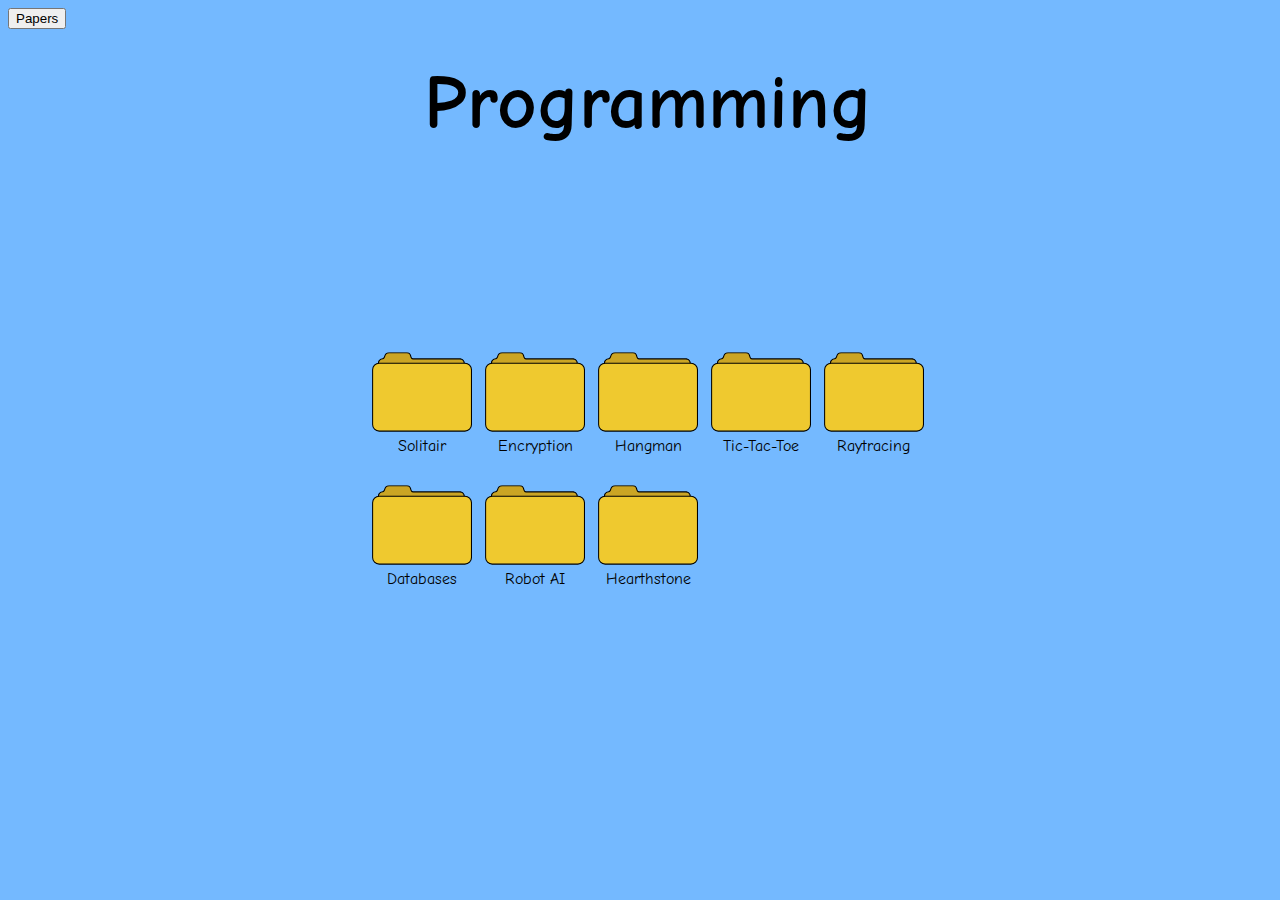
==== commit b748033a: "phone view added" ====
--- a/index.html
+++ b/index.html
@@ -2,7 +2,8 @@
     <head>
         <meta charset="UTF-8">
         <title>Portfolio</title>
-        <link rel="stylesheet" href="style.css">  
+        <link rel="stylesheet" media="screen and (max-device-width: 600px)" href="style_phone.css">  
+        <link rel="stylesheet" media="screen and (min-device-width: 600px)" href="style.css">  
         <link rel="stylesheet" href="transission.css">  
         <link href="https://fonts.googleapis.com/css2?family=Comic+Neue:wght@300&display=swap" rel="stylesheet">  
         <link href="https://fonts.googleapis.com/css2?family=Comic+Neue:wght@300;400&display=swap" rel="stylesheet">
@@ -27,13 +28,13 @@
             <svg id="Layer_1" data-name="Layer 1" xmlns="http://www.w3.org/2000/svg" viewBox="0 0 277 220"><defs><style>.cls-1{fill:#cba524;}.cls-2{fill:#fff;stroke:#000;stroke-miterlimit:10;stroke-width:3px;}.cls-3{fill:#efc92f;}</style></defs><path class="cls-1" d="M373.75,260.5a12.32,12.32,0,0,1-9.17-4,2.49,2.49,0,0,0-1.85-.82,2.44,2.44,0,0,0-.8.13,14.19,14.19,0,0,1-4.47.73H306.71c-.21,0-.41,0-.62,0l-.9-.05-.47.46a10.7,10.7,0,0,1-7.54,3h-7.79a11.28,11.28,0,0,1-11.5-11v-7c0-5.94,6-10.49,11.64-11,3.26-.31,4.41-3.45,5.53-6.49,1.7-4.66,3.63-9.93,12.61-9.93H356.5c7.76,0,9.31,4.92,10.8,9.68,1.08,3.43,2.31,7.32,6.45,7.32H502.42c7.21,0,13.08,5.62,13.08,12.53V248c0,6.91-5.87,12.53-13.08,12.53Z" transform="translate(-260 -213)"/><path d="M356.5,216c6.34,0,7.69,3.28,9.37,8.63,1.12,3.53,2.64,8.37,7.88,8.37H502.42A11.33,11.33,0,0,1,514,244V248a11.33,11.33,0,0,1-11.58,11H373.75a10.82,10.82,0,0,1-8.05-3.54,4,4,0,0,0-3-1.32,3.93,3.93,0,0,0-1.27.21,12.69,12.69,0,0,1-4,.65H306.71l-.52,0-.24,0-1.33-.08-.95.93a9.22,9.22,0,0,1-6.49,2.61h-7.79a9.78,9.78,0,0,1-10-9.52v-7c0-5.05,5.42-9.07,10.28-9.53,4.21-.4,5.64-4.32,6.8-7.47,1.68-4.6,3.27-8.94,11.2-8.94H356.5m0-3H307.67c-16.1,0-12.14,15.84-18.28,16.42s-13,5.61-13,12.52v7a12.76,12.76,0,0,0,13,12.52h7.79a12.24,12.24,0,0,0,8.59-3.47c.31,0,.62.05.94.05h50.75a15.56,15.56,0,0,0,5-.81,1.13,1.13,0,0,1,.32-.05,1,1,0,0,1,.74.33A13.79,13.79,0,0,0,373.75,262H502.42c8.05,0,14.58-6.28,14.58-14V244c0-7.75-6.53-14-14.58-14H373.75c-7.38,0-2.18-17-17.25-17Z" transform="translate(-260 -213)"/><path class="cls-2" d="M291.5,228.5" transform="translate(-260 -213)"/><path class="cls-2" d="M298,225" transform="translate(-260 -213)"/><path class="cls-2" d="M297,225" transform="translate(-260 -213)"/><rect class="cls-3" x="1.5" y="30.5" width="274" height="188" rx="18.29"/><path d="M517.21,245A16.81,16.81,0,0,1,534,261.79V413.21A16.81,16.81,0,0,1,517.21,430H279.79A16.81,16.81,0,0,1,263,413.21V261.79A16.81,16.81,0,0,1,279.79,245H517.21m0-3H279.79A19.79,19.79,0,0,0,260,261.79V413.21A19.79,19.79,0,0,0,279.79,433H517.21A19.79,19.79,0,0,0,537,413.21V261.79A19.79,19.79,0,0,0,517.21,242Z" transform="translate(-260 -213)"/></svg>
             <p>Tic-Tac-Toe</p>
         </div>
-        <div class="grid-item">
+        <div class="grid-item" onclick="location.href='programming/raytracing.html';">
             <svg id="Layer_1" data-name="Layer 1" xmlns="http://www.w3.org/2000/svg" viewBox="0 0 277 220"><defs><style>.cls-1{fill:#cba524;}.cls-2{fill:#fff;stroke:#000;stroke-miterlimit:10;stroke-width:3px;}.cls-3{fill:#efc92f;}</style></defs><path class="cls-1" d="M373.75,260.5a12.32,12.32,0,0,1-9.17-4,2.49,2.49,0,0,0-1.85-.82,2.44,2.44,0,0,0-.8.13,14.19,14.19,0,0,1-4.47.73H306.71c-.21,0-.41,0-.62,0l-.9-.05-.47.46a10.7,10.7,0,0,1-7.54,3h-7.79a11.28,11.28,0,0,1-11.5-11v-7c0-5.94,6-10.49,11.64-11,3.26-.31,4.41-3.45,5.53-6.49,1.7-4.66,3.63-9.93,12.61-9.93H356.5c7.76,0,9.31,4.92,10.8,9.68,1.08,3.43,2.31,7.32,6.45,7.32H502.42c7.21,0,13.08,5.62,13.08,12.53V248c0,6.91-5.87,12.53-13.08,12.53Z" transform="translate(-260 -213)"/><path d="M356.5,216c6.34,0,7.69,3.28,9.37,8.63,1.12,3.53,2.64,8.37,7.88,8.37H502.42A11.33,11.33,0,0,1,514,244V248a11.33,11.33,0,0,1-11.58,11H373.75a10.82,10.82,0,0,1-8.05-3.54,4,4,0,0,0-3-1.32,3.93,3.93,0,0,0-1.27.21,12.69,12.69,0,0,1-4,.65H306.71l-.52,0-.24,0-1.33-.08-.95.93a9.22,9.22,0,0,1-6.49,2.61h-7.79a9.78,9.78,0,0,1-10-9.52v-7c0-5.05,5.42-9.07,10.28-9.53,4.21-.4,5.64-4.32,6.8-7.47,1.68-4.6,3.27-8.94,11.2-8.94H356.5m0-3H307.67c-16.1,0-12.14,15.84-18.28,16.42s-13,5.61-13,12.52v7a12.76,12.76,0,0,0,13,12.52h7.79a12.24,12.24,0,0,0,8.59-3.47c.31,0,.62.05.94.05h50.75a15.56,15.56,0,0,0,5-.81,1.13,1.13,0,0,1,.32-.05,1,1,0,0,1,.74.33A13.79,13.79,0,0,0,373.75,262H502.42c8.05,0,14.58-6.28,14.58-14V244c0-7.75-6.53-14-14.58-14H373.75c-7.38,0-2.18-17-17.25-17Z" transform="translate(-260 -213)"/><path class="cls-2" d="M291.5,228.5" transform="translate(-260 -213)"/><path class="cls-2" d="M298,225" transform="translate(-260 -213)"/><path class="cls-2" d="M297,225" transform="translate(-260 -213)"/><rect class="cls-3" x="1.5" y="30.5" width="274" height="188" rx="18.29"/><path d="M517.21,245A16.81,16.81,0,0,1,534,261.79V413.21A16.81,16.81,0,0,1,517.21,430H279.79A16.81,16.81,0,0,1,263,413.21V261.79A16.81,16.81,0,0,1,279.79,245H517.21m0-3H279.79A19.79,19.79,0,0,0,260,261.79V413.21A19.79,19.79,0,0,0,279.79,433H517.21A19.79,19.79,0,0,0,537,413.21V261.79A19.79,19.79,0,0,0,517.21,242Z" transform="translate(-260 -213)"/></svg>
             <p>Raytracing</p>
         </div>
-        <div class="grid-item">
+        <div class="grid-item" onclick="location.href='programming/db.html';">
             <svg id="Layer_1" data-name="Layer 1" xmlns="http://www.w3.org/2000/svg" viewBox="0 0 277 220"><defs><style>.cls-1{fill:#cba524;}.cls-2{fill:#fff;stroke:#000;stroke-miterlimit:10;stroke-width:3px;}.cls-3{fill:#efc92f;}</style></defs><path class="cls-1" d="M373.75,260.5a12.32,12.32,0,0,1-9.17-4,2.49,2.49,0,0,0-1.85-.82,2.44,2.44,0,0,0-.8.13,14.19,14.19,0,0,1-4.47.73H306.71c-.21,0-.41,0-.62,0l-.9-.05-.47.46a10.7,10.7,0,0,1-7.54,3h-7.79a11.28,11.28,0,0,1-11.5-11v-7c0-5.94,6-10.49,11.64-11,3.26-.31,4.41-3.45,5.53-6.49,1.7-4.66,3.63-9.93,12.61-9.93H356.5c7.76,0,9.31,4.92,10.8,9.68,1.08,3.43,2.31,7.32,6.45,7.32H502.42c7.21,0,13.08,5.62,13.08,12.53V248c0,6.91-5.87,12.53-13.08,12.53Z" transform="translate(-260 -213)"/><path d="M356.5,216c6.34,0,7.69,3.28,9.37,8.63,1.12,3.53,2.64,8.37,7.88,8.37H502.42A11.33,11.33,0,0,1,514,244V248a11.33,11.33,0,0,1-11.58,11H373.75a10.82,10.82,0,0,1-8.05-3.54,4,4,0,0,0-3-1.32,3.93,3.93,0,0,0-1.27.21,12.69,12.69,0,0,1-4,.65H306.71l-.52,0-.24,0-1.33-.08-.95.93a9.22,9.22,0,0,1-6.49,2.61h-7.79a9.78,9.78,0,0,1-10-9.52v-7c0-5.05,5.42-9.07,10.28-9.53,4.21-.4,5.64-4.32,6.8-7.47,1.68-4.6,3.27-8.94,11.2-8.94H356.5m0-3H307.67c-16.1,0-12.14,15.84-18.28,16.42s-13,5.61-13,12.52v7a12.76,12.76,0,0,0,13,12.52h7.79a12.24,12.24,0,0,0,8.59-3.47c.31,0,.62.05.94.05h50.75a15.56,15.56,0,0,0,5-.81,1.13,1.13,0,0,1,.32-.05,1,1,0,0,1,.74.33A13.79,13.79,0,0,0,373.75,262H502.42c8.05,0,14.58-6.28,14.58-14V244c0-7.75-6.53-14-14.58-14H373.75c-7.38,0-2.18-17-17.25-17Z" transform="translate(-260 -213)"/><path class="cls-2" d="M291.5,228.5" transform="translate(-260 -213)"/><path class="cls-2" d="M298,225" transform="translate(-260 -213)"/><path class="cls-2" d="M297,225" transform="translate(-260 -213)"/><rect class="cls-3" x="1.5" y="30.5" width="274" height="188" rx="18.29"/><path d="M517.21,245A16.81,16.81,0,0,1,534,261.79V413.21A16.81,16.81,0,0,1,517.21,430H279.79A16.81,16.81,0,0,1,263,413.21V261.79A16.81,16.81,0,0,1,279.79,245H517.21m0-3H279.79A19.79,19.79,0,0,0,260,261.79V413.21A19.79,19.79,0,0,0,279.79,433H517.21A19.79,19.79,0,0,0,537,413.21V261.79A19.79,19.79,0,0,0,517.21,242Z" transform="translate(-260 -213)"/></svg>
-            <p>Ingest Database</p>
+            <p>Databases</p>
         </div>
         <div class="grid-item">
             <svg id="Layer_1" data-name="Layer 1" xmlns="http://www.w3.org/2000/svg" viewBox="0 0 277 220"><defs><style>.cls-1{fill:#cba524;}.cls-2{fill:#fff;stroke:#000;stroke-miterlimit:10;stroke-width:3px;}.cls-3{fill:#efc92f;}</style></defs><path class="cls-1" d="M373.75,260.5a12.32,12.32,0,0,1-9.17-4,2.49,2.49,0,0,0-1.85-.82,2.44,2.44,0,0,0-.8.13,14.19,14.19,0,0,1-4.47.73H306.71c-.21,0-.41,0-.62,0l-.9-.05-.47.46a10.7,10.7,0,0,1-7.54,3h-7.79a11.28,11.28,0,0,1-11.5-11v-7c0-5.94,6-10.49,11.64-11,3.26-.31,4.41-3.45,5.53-6.49,1.7-4.66,3.63-9.93,12.61-9.93H356.5c7.76,0,9.31,4.92,10.8,9.68,1.08,3.43,2.31,7.32,6.45,7.32H502.42c7.21,0,13.08,5.62,13.08,12.53V248c0,6.91-5.87,12.53-13.08,12.53Z" transform="translate(-260 -213)"/><path d="M356.5,216c6.34,0,7.69,3.28,9.37,8.63,1.12,3.53,2.64,8.37,7.88,8.37H502.42A11.33,11.33,0,0,1,514,244V248a11.33,11.33,0,0,1-11.58,11H373.75a10.82,10.82,0,0,1-8.05-3.54,4,4,0,0,0-3-1.32,3.93,3.93,0,0,0-1.27.21,12.69,12.69,0,0,1-4,.65H306.71l-.52,0-.24,0-1.33-.08-.95.93a9.22,9.22,0,0,1-6.49,2.61h-7.79a9.78,9.78,0,0,1-10-9.52v-7c0-5.05,5.42-9.07,10.28-9.53,4.21-.4,5.64-4.32,6.8-7.47,1.68-4.6,3.27-8.94,11.2-8.94H356.5m0-3H307.67c-16.1,0-12.14,15.84-18.28,16.42s-13,5.61-13,12.52v7a12.76,12.76,0,0,0,13,12.52h7.79a12.24,12.24,0,0,0,8.59-3.47c.31,0,.62.05.94.05h50.75a15.56,15.56,0,0,0,5-.81,1.13,1.13,0,0,1,.32-.05,1,1,0,0,1,.74.33A13.79,13.79,0,0,0,373.75,262H502.42c8.05,0,14.58-6.28,14.58-14V244c0-7.75-6.53-14-14.58-14H373.75c-7.38,0-2.18-17-17.25-17Z" transform="translate(-260 -213)"/><path class="cls-2" d="M291.5,228.5" transform="translate(-260 -213)"/><path class="cls-2" d="M298,225" transform="translate(-260 -213)"/><path class="cls-2" d="M297,225" transform="translate(-260 -213)"/><rect class="cls-3" x="1.5" y="30.5" width="274" height="188" rx="18.29"/><path d="M517.21,245A16.81,16.81,0,0,1,534,261.79V413.21A16.81,16.81,0,0,1,517.21,430H279.79A16.81,16.81,0,0,1,263,413.21V261.79A16.81,16.81,0,0,1,279.79,245H517.21m0-3H279.79A19.79,19.79,0,0,0,260,261.79V413.21A19.79,19.79,0,0,0,279.79,433H517.21A19.79,19.79,0,0,0,537,413.21V261.79A19.79,19.79,0,0,0,517.21,242Z" transform="translate(-260 -213)"/></svg>
--- a/style_phone.css
+++ b/style_phone.css
@@ -0,0 +1,39 @@
+body {
+    background-color: #74b9ff;
+    font-family: 'Comic Neue', cursive;
+    font-size: 4vw;
+}
+
+p {
+    margin-top: 5px;
+}
+
+h1 {
+    font-family: 'Comic Neue', cursive;
+    position: absolute;
+    width: 100%;
+    text-align: center;
+    font-size: 6vw;
+}
+
+.grid-container {
+    position: absolute;
+    display: grid;
+    grid-template-columns: auto auto;
+    transform: translate(-50%, -50%);
+    margin-left: 50%;
+    margin-right: 50%;
+    margin-top: 55vh;
+    margin-bottom: 50vh;
+  }
+
+.grid-item {
+    text-align: center;
+    padding-left: 4.5vw;
+    padding-right: 4.5vw;
+    width: 230px;
+    height: 250px;
+  }
+  .grid-item:hover {
+      background-color: #0984e3;
+  }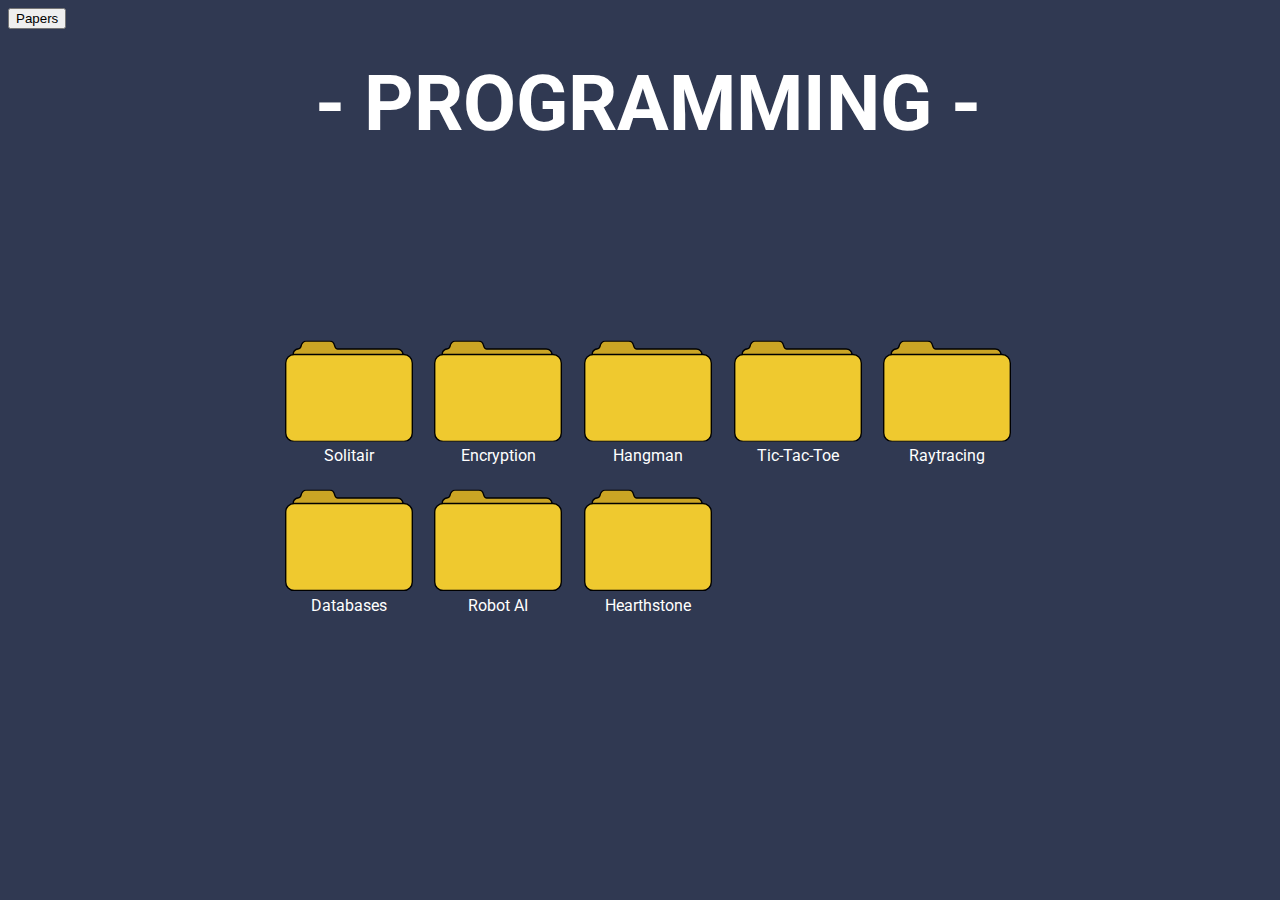
==== commit fe855874: "style to dark" ====
--- a/index.html
+++ b/index.html
@@ -3,13 +3,13 @@
         <meta charset="UTF-8">
         <title>Portfolio</title>
         <link rel="stylesheet" media="screen and (max-device-width: 600px)" href="style_phone.css">  
-        <link rel="stylesheet" media="screen and (min-device-width: 600px)" href="style.css">  
+        <link rel="stylesheet" media="screen and (min-device-width: 600px)" href="style.css"> 
+        <link rel="stylesheet" href="globalstyle.css">  
         <link rel="stylesheet" href="transission.css">  
-        <link href="https://fonts.googleapis.com/css2?family=Comic+Neue:wght@300&display=swap" rel="stylesheet">  
-        <link href="https://fonts.googleapis.com/css2?family=Comic+Neue:wght@300;400&display=swap" rel="stylesheet">
+        <link href="https://fonts.googleapis.com/css2?family=Open+Sans:wght@600&family=Roboto:wght@300&display=swap" rel="stylesheet">
     </head>
 <body>
-    <h1>Programming</h1>
+    <h1>- PROGRAMMING -</h1>
     <button onclick="location.href='mainSides/papers.html';">Papers</button>
     <div class="grid-container">
         <div class="grid-item" onclick="location.href='programming/solitair.html';">
@@ -40,7 +40,7 @@
             <svg id="Layer_1" data-name="Layer 1" xmlns="http://www.w3.org/2000/svg" viewBox="0 0 277 220"><defs><style>.cls-1{fill:#cba524;}.cls-2{fill:#fff;stroke:#000;stroke-miterlimit:10;stroke-width:3px;}.cls-3{fill:#efc92f;}</style></defs><path class="cls-1" d="M373.75,260.5a12.32,12.32,0,0,1-9.17-4,2.49,2.49,0,0,0-1.85-.82,2.44,2.44,0,0,0-.8.13,14.19,14.19,0,0,1-4.47.73H306.71c-.21,0-.41,0-.62,0l-.9-.05-.47.46a10.7,10.7,0,0,1-7.54,3h-7.79a11.28,11.28,0,0,1-11.5-11v-7c0-5.94,6-10.49,11.64-11,3.26-.31,4.41-3.45,5.53-6.49,1.7-4.66,3.63-9.93,12.61-9.93H356.5c7.76,0,9.31,4.92,10.8,9.68,1.08,3.43,2.31,7.32,6.45,7.32H502.42c7.21,0,13.08,5.62,13.08,12.53V248c0,6.91-5.87,12.53-13.08,12.53Z" transform="translate(-260 -213)"/><path d="M356.5,216c6.34,0,7.69,3.28,9.37,8.63,1.12,3.53,2.64,8.37,7.88,8.37H502.42A11.33,11.33,0,0,1,514,244V248a11.33,11.33,0,0,1-11.58,11H373.75a10.82,10.82,0,0,1-8.05-3.54,4,4,0,0,0-3-1.32,3.93,3.93,0,0,0-1.27.21,12.69,12.69,0,0,1-4,.65H306.71l-.52,0-.24,0-1.33-.08-.95.93a9.22,9.22,0,0,1-6.49,2.61h-7.79a9.78,9.78,0,0,1-10-9.52v-7c0-5.05,5.42-9.07,10.28-9.53,4.21-.4,5.64-4.32,6.8-7.47,1.68-4.6,3.27-8.94,11.2-8.94H356.5m0-3H307.67c-16.1,0-12.14,15.84-18.28,16.42s-13,5.61-13,12.52v7a12.76,12.76,0,0,0,13,12.52h7.79a12.24,12.24,0,0,0,8.59-3.47c.31,0,.62.05.94.05h50.75a15.56,15.56,0,0,0,5-.81,1.13,1.13,0,0,1,.32-.05,1,1,0,0,1,.74.33A13.79,13.79,0,0,0,373.75,262H502.42c8.05,0,14.58-6.28,14.58-14V244c0-7.75-6.53-14-14.58-14H373.75c-7.38,0-2.18-17-17.25-17Z" transform="translate(-260 -213)"/><path class="cls-2" d="M291.5,228.5" transform="translate(-260 -213)"/><path class="cls-2" d="M298,225" transform="translate(-260 -213)"/><path class="cls-2" d="M297,225" transform="translate(-260 -213)"/><rect class="cls-3" x="1.5" y="30.5" width="274" height="188" rx="18.29"/><path d="M517.21,245A16.81,16.81,0,0,1,534,261.79V413.21A16.81,16.81,0,0,1,517.21,430H279.79A16.81,16.81,0,0,1,263,413.21V261.79A16.81,16.81,0,0,1,279.79,245H517.21m0-3H279.79A19.79,19.79,0,0,0,260,261.79V413.21A19.79,19.79,0,0,0,279.79,433H517.21A19.79,19.79,0,0,0,537,413.21V261.79A19.79,19.79,0,0,0,517.21,242Z" transform="translate(-260 -213)"/></svg>
             <p>Robot AI</p>
         </div>
-        <div class="grid-item">
+        <div class="grid-item" onclick="location.href='programming/hearthstone.html';">
             <svg id="Layer_1" data-name="Layer 1" xmlns="http://www.w3.org/2000/svg" viewBox="0 0 277 220"><defs><style>.cls-1{fill:#cba524;}.cls-2{fill:#fff;stroke:#000;stroke-miterlimit:10;stroke-width:3px;}.cls-3{fill:#efc92f;}</style></defs><path class="cls-1" d="M373.75,260.5a12.32,12.32,0,0,1-9.17-4,2.49,2.49,0,0,0-1.85-.82,2.44,2.44,0,0,0-.8.13,14.19,14.19,0,0,1-4.47.73H306.71c-.21,0-.41,0-.62,0l-.9-.05-.47.46a10.7,10.7,0,0,1-7.54,3h-7.79a11.28,11.28,0,0,1-11.5-11v-7c0-5.94,6-10.49,11.64-11,3.26-.31,4.41-3.45,5.53-6.49,1.7-4.66,3.63-9.93,12.61-9.93H356.5c7.76,0,9.31,4.92,10.8,9.68,1.08,3.43,2.31,7.32,6.45,7.32H502.42c7.21,0,13.08,5.62,13.08,12.53V248c0,6.91-5.87,12.53-13.08,12.53Z" transform="translate(-260 -213)"/><path d="M356.5,216c6.34,0,7.69,3.28,9.37,8.63,1.12,3.53,2.64,8.37,7.88,8.37H502.42A11.33,11.33,0,0,1,514,244V248a11.33,11.33,0,0,1-11.58,11H373.75a10.82,10.82,0,0,1-8.05-3.54,4,4,0,0,0-3-1.32,3.93,3.93,0,0,0-1.27.21,12.69,12.69,0,0,1-4,.65H306.71l-.52,0-.24,0-1.33-.08-.95.93a9.22,9.22,0,0,1-6.49,2.61h-7.79a9.78,9.78,0,0,1-10-9.52v-7c0-5.05,5.42-9.07,10.28-9.53,4.21-.4,5.64-4.32,6.8-7.47,1.68-4.6,3.27-8.94,11.2-8.94H356.5m0-3H307.67c-16.1,0-12.14,15.84-18.28,16.42s-13,5.61-13,12.52v7a12.76,12.76,0,0,0,13,12.52h7.79a12.24,12.24,0,0,0,8.59-3.47c.31,0,.62.05.94.05h50.75a15.56,15.56,0,0,0,5-.81,1.13,1.13,0,0,1,.32-.05,1,1,0,0,1,.74.33A13.79,13.79,0,0,0,373.75,262H502.42c8.05,0,14.58-6.28,14.58-14V244c0-7.75-6.53-14-14.58-14H373.75c-7.38,0-2.18-17-17.25-17Z" transform="translate(-260 -213)"/><path class="cls-2" d="M291.5,228.5" transform="translate(-260 -213)"/><path class="cls-2" d="M298,225" transform="translate(-260 -213)"/><path class="cls-2" d="M297,225" transform="translate(-260 -213)"/><rect class="cls-3" x="1.5" y="30.5" width="274" height="188" rx="18.29"/><path d="M517.21,245A16.81,16.81,0,0,1,534,261.79V413.21A16.81,16.81,0,0,1,517.21,430H279.79A16.81,16.81,0,0,1,263,413.21V261.79A16.81,16.81,0,0,1,279.79,245H517.21m0-3H279.79A19.79,19.79,0,0,0,260,261.79V413.21A19.79,19.79,0,0,0,279.79,433H517.21A19.79,19.79,0,0,0,537,413.21V261.79A19.79,19.79,0,0,0,517.21,242Z" transform="translate(-260 -213)"/></svg>
             <p>Hearthstone</p>
         </div>
--- a/style_phone.css
+++ b/style_phone.css
@@ -1,7 +1,8 @@
 body {
-    background-color: #74b9ff;
-    font-family: 'Comic Neue', cursive;
+    background-color: #303952;
+    font-family: 'Roboto', sans-serif;
     font-size: 4vw;
+    color: white;
 }
 
 p {
@@ -9,7 +10,7 @@
 }
 
 h1 {
-    font-family: 'Comic Neue', cursive;
+    font-family: 'Roboto', sans-serif;
     position: absolute;
     width: 100%;
     text-align: center;
@@ -20,11 +21,10 @@
     position: absolute;
     display: grid;
     grid-template-columns: auto auto;
-    transform: translate(-50%, -50%);
+    transform: translate(-50%, 0%);
     margin-left: 50%;
     margin-right: 50%;
-    margin-top: 55vh;
-    margin-bottom: 50vh;
+    margin-top: 20%;
   }
 
 .grid-item {
@@ -36,4 +36,5 @@
   }
   .grid-item:hover {
       background-color: #0984e3;
+      border-radius: 1cm;
   }--- a/style.css
+++ b/style.css
@@ -1,6 +1,7 @@
 body {
-    background-color: #74b9ff;
-    font-family: 'Comic Neue', cursive;
+    background-color: #303952;
+    font-family: 'Roboto', sans-serif;
+    color: white;
 }
 
 p {
@@ -8,7 +9,7 @@
 }
 
 h1 {
-    font-family: 'Comic Neue', cursive;
+    font-family: 'Roboto', sans-serif;
     position: absolute;
     width: 100%;
     text-align: center;
@@ -28,10 +29,11 @@
 
 .grid-item {
     text-align: center;
-    padding: 0.5vw;
-    width: 100px;
-    height: 120px;
+    padding: 1.2vh;
+    width: 10vw;
+    height: 10vw;
   }
   .grid-item:hover {
       background-color: #0984e3;
+      border-radius: 1vw;
   }--- a/globalstyle.css
+++ b/globalstyle.css
@@ -0,0 +1,4 @@
+
+.backButton {
+    position: absolute;
+}